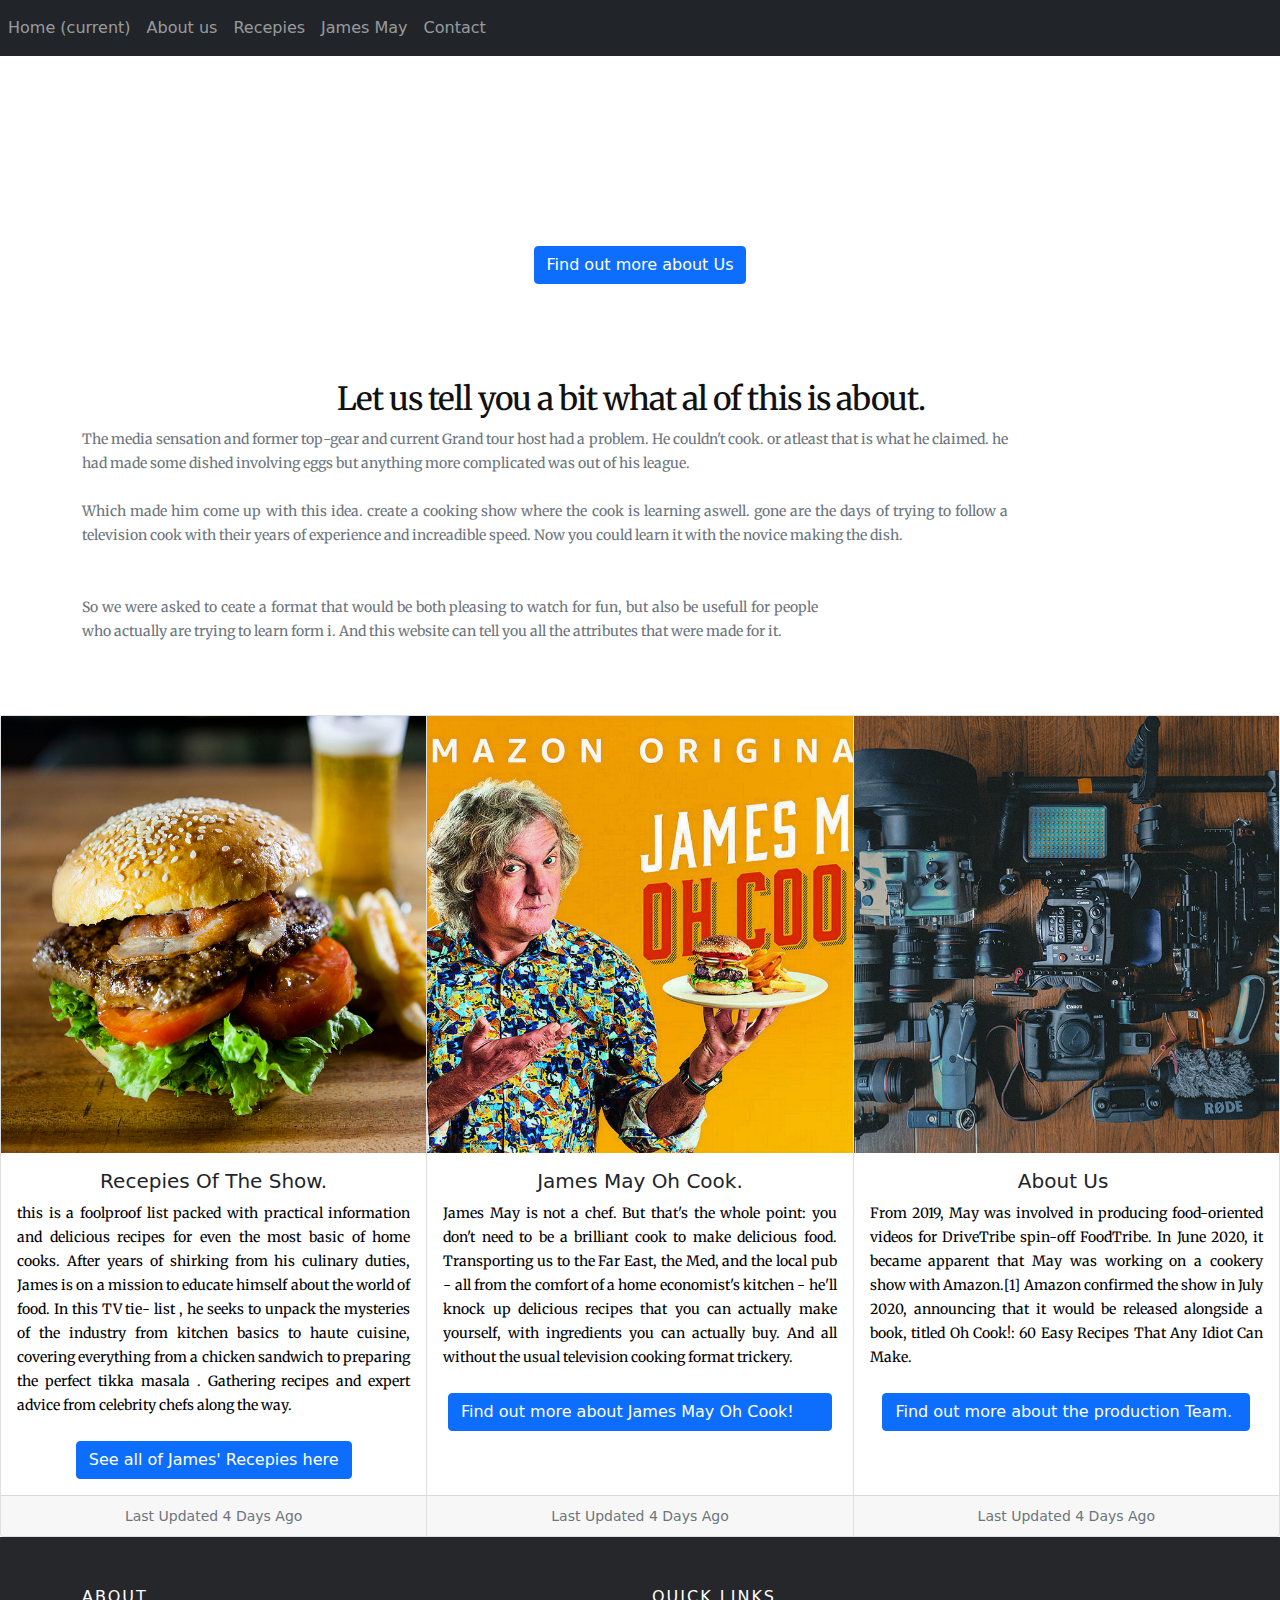
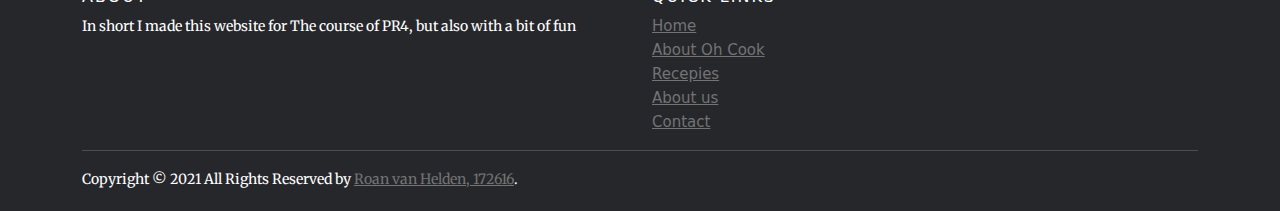
==== index.html @ 595c8e67 "upload 1" ====
<!doctype html>
<html lang="en">
<head>
<meta charset="utf-8">

<title>the final website</title>
<link href="css/bootstrap.min.css" rel="stylesheet" type="text/css">
<link href="css/finalwebsitecss.css" rel="stylesheet" type="text/css">
<link rel="preconnect" href="https://fonts.gstatic.com">
<link href="https://fonts.googleapis.com/css2?family=Merriweather:ital,wght@0,400;0,700;1,400&display=swap" rel="stylesheet">
</head>
<body>
	<nav class="navbar navbar-expand-lg navbar-dark bg-dark">
  <button class="navbar-toggler" type="button" data-toggle="collapse" data-target="#navbarSupportedContent" aria-controls="navbarSupportedContent" aria-expanded="false" aria-label="Toggle navigation">
    <span class="navbar-toggler-icon"></span>
  </button>

  <div class="collapse navbar-collapse" id="navbarSupportedContent">
    <ul class="navbar-nav mr-auto">
      <li class="nav-item active">
        <a class="nav-link" href="index.html">Home <span class="sr-only">(current)</span></a>
      </li>
       <li class="nav-item">
        <a class="nav-link" href="aboutus.html">About us</a>
      </li>
		 <li class="nav-item">
        <a class="nav-link" href="recepies.html">Recepies</a>
      </li>
		 <li class="nav-item">
        <a class="nav-link" href="jamesmayweb.html">James May</a>
		</li>
		 <li class="nav-item">
        <a class="nav-link" href="contactinformation.html">Contact</a>
		</li>
    </ul>
    
  </div>
</nav>
<div style="background: url(https://c1.wallpaperflare.com/preview/322/187/713/restaurant-bar-signs-rustic.jpg" class="jumbotron bg-cover text-white">
    <div class="container py-5 text-center">
        <h1 class="display-4 font-weight-bold" style="color: white">Welcome to the The James May Oh Cook production website!</h1>
        
            <a href="https://bootstrapious.com" class="text-white">
            </a>
     
      <a href="aboutus.html">
    <button type="button" class="btn btn-primary"> Find out more about Us</button>
		  </a>
    </div>
</div>
	<div class="container py-5">
    <h1 class="h2 font-weight-bold">Let us tell you a bit what al of this is about.&nbsp; &nbsp;</h1>
    <div class="row">
        <div class="col-lg-10 mb-4">
            <p class="font-italic text-muted">The media sensation and former top-gear and current Grand tour host had a problem. He couldn't cook. or atleast that is what he claimed. he had made some dished involving eggs but anything more complicated was out of his league.</p>
            <p class="font-italic text-muted">Which made him come up with this idea. create a cooking show where the cook is learning aswell. gone are the days of trying to follow a television cook with their years of experience and increadible speed. Now you could learn it with the novice making the dish.</p>
        </div>
        <div class="col-lg-8">
            <p class="font-italic text-muted">So we were asked to ceate a format that would be both pleasing to watch for fun, but also be usefull for people who actually are trying to learn form i. And this website can tell you all the attributes that were made for it.&nbsp; &nbsp; &nbsp;&nbsp; </p>
        </div>
    </div>
</div>
	<div class="card-group">
	<div class="card" style="width: 34rem;" align="center">
  <img class="img-fluid" src="images/Hamburger1.jpg" alt="Card image cap" style="width: 800px; height: 437px; object-fit: cover; object-position: 28% 0;">
	  <div class="card-body">
    <h5 class="card-title">Recepies Of The Show.</h5>
    <p class="card-text">this is a foolproof list packed with practical information and delicious recipes for even the most basic of home cooks. After years of shirking from his culinary duties, James is on a mission to educate himself about the world of food. In this TV tie- list , he seeks to unpack the mysteries of the industry from kitchen basics to haute cuisine, covering everything from a chicken sandwich to preparing the perfect tikka masala . Gathering recipes and expert advice from celebrity chefs along the way.</p>
    <a href="recepies.html">
      <button type="button" class="btn btn-primary"> See all of James' Recepies here</button>
		  </a>
  		</div>
			<div class="card-footer">
				<small class="text-muted"> Last Updated 4 Days Ago</small>
			</div>
	</div>
	<div class="card" style="width: 34rem;" align="center">
  <img class="img-fluid" src="images/jamesmayohcook.jpg" alt="Card image cap" style="width: 800px; height: 437px; object-fit: cover;">
	  <div class="card-body">
    <h5 class="card-title">James May Oh Cook.</h5>
    <p class="card-text">James May is not a chef. But that's the whole point: you don't need to be a brilliant cook to make delicious food. Transporting us to the Far East, the Med, and the local pub - all from the comfort of a home economist's kitchen - he'll knock up delicious recipes that you can actually make yourself, with ingredients you can actually buy. And all without the usual television cooking format trickery.</p>

	<a href="jamesmayweb.html">
    <button type="button" class="btn btn-primary"> Find out more about James May Oh Cook!&nbsp; &nbsp; &nbsp;</button>
		  </a>
  		</div>
			<div class="card-footer">
				<small class="text-muted"> Last Updated 4 Days Ago</small>
			</div>
	</div>
		<div class="card" style="width: 34rem;" align="center">
  <img class="img-fluid" src="images/productionequipment1.jpg" alt="Card image cap" style="width: 800px; height: 437px; object-fit: cover;">
  		<div class="card-body">
    <h5 class="card-title">About Us&nbsp;</h5>
    <p class="card-text">From 2019, May was involved in producing food-oriented videos for DriveTribe spin-off FoodTribe. In June 2020, it became apparent that May was working on a cookery show with Amazon.[1] Amazon confirmed the show in July 2020, announcing that it would be released alongside a book, titled Oh Cook!: 60 Easy Recipes That Any Idiot Can Make.</p>
    <a href="aboutus.html"> <button type="button" class="btn btn-primary">Find out more about the production Team.&nbsp;</button>
			</a>
  		</div>
			<div class="card-footer">
				<small class="text-muted"> Last Updated 4 Days Ago</small>
			</div>
	</div>
	</div>
	<footer class="site-footer">
      <div class="container">
        <div class="row">
          <div class="col-sm-12 col-md-6">
            <h6>About</h6>
            <p2 class="text-justify">In short I made this website for The course of PR4, but also with a bit of fun</p2>
          </div>

          <div class="col-xs-6 col-md-3">
            <h6>Quick Links</h6>
            <ul class="footer-links">
             <li><a href="index.html">Home</a></li>
              <li><a href="jamesmayweb.html">About Oh Cook</a></li>
				<li><a href="recepies.html">Recepies</a></li>
              <li><a href="aboutus.html">About us</a></li>
				<li><a href="contactinformation.html">Contact</a></li>
            </ul>
          </div>
        </div>
        <hr>
      </div>
      <div class="container">
        <div class="row">
          <div class="col-md-8 col-sm-6 col-xs-12">
            <p2 class="copyright-text">Copyright &copy; 2021 All Rights Reserved by 
         <a href="#">Roan van Helden, 172616</a>.
            </p2>
          </div>
        </div>
      </div>
</footer>
	<script src="js/jquery-3.6.0.slim.js"> </script>
	<script src="js/bootstrap.bundle.min.js"> </script>
</body>
</html>
---- css/finalwebsitecss.css ----
@charset "utf-8";

h1 {color: #111; font-family: 'Helvetica Neue', sans-serif; font-size: 55px;  letter-spacing: -1px; line-height: 1; text-align: center; font-family: 'Merriweather', serif;
	
}
h2{ color: #111; font-family: 'Open Sans', sans-serif; font-style: italic; font-size: 30px; font-weight: 300; line-height: 32px; margin: 0 0 30px; text-align: center; font-family: 'Merriweather', serif; 
		
}

h3{
	
}
h4{
	
}
p{ color: #000000; font-family: 'Helvetica Neue', sans-serif; font-size: 14px; line-height: 24px; margin: 0 0 24px; text-align: justify; text-justify: inter-word; 
font-family: 'Merriweather', serif;	
}
p2{color: #FFFFFF; font-family: 'Helvetica Neue', sans-serif; font-size: 14px; line-height: 24px; margin: 0 0 24px; text-align: justify; text-justify: inter-word;
font-family: 'Merriweather', serif;	
}
p3{color: #000000; font-family: 'Helvetica Neue', sans-serif; font-size: 20px; line-height: 24px; margin: 0 0 24px; text-align: justify; text-justify: inter-word; 
font-family: 'Merriweather', serif;
	
	
}
.page-holder {
  min-height: 100vh;
}

.bg-cover {
  background-size: cover !important;
}

body {
    min-height: 100vh;
}

.site-footer
{
  background-color:#26272b;
  padding:45px 0 20px;
  font-size:15px;
  line-height:24px;
  color:#737373;
}
.site-footer hr
{
  border-top-color:#bbb;
  opacity:0.5
}
.site-footer hr.small
{
  margin:20px 0
}
.site-footer h6
{
  color:#fff;
  font-size:16px;
  text-transform:uppercase;
  margin-top:5px;
  letter-spacing:2px
}
.site-footer a
{
  color:#737373;
}
.site-footer a:hover
{
  color:#3366cc;
  text-decoration:none;
}
.footer-links
{
  padding-left:0;
  list-style:none
}
.footer-links li
{
  display:block
}
.footer-links a
{
  color:#737373
}
.footer-links a:active,.footer-links a:focus,.footer-links a:hover
{
  color:#3366cc;
  text-decoration:none;
}
.footer-links.inline li
{
  display:inline-block
}
.copyright-text
{
  margin:0
}
@media (max-width:991px)
{
  .site-footer [class^=col-]
  {
    margin-bottom:30px
  }
}
@media (max-width:767px)
{
  .site-footer
  {
    padding-bottom:0
  }
  .site-footer .copyright-text,.site-footer .social-icons
  {
    text-align:center
  }
}



.row.heading h2 {
    color: #000000;
    font-size: 52.52px;
    line-height: 95px;
    font-weight: 400;
    text-align: center;
    margin: 0 0 40px;
    padding-bottom: 20px;
    text-transform: uppercase;
}
ul{
  margin:0;
  padding:0;
  list-style:none;
}
.heading.heading-icon {
    display: block;
}
.padding-lg {
	display: block;
	padding-top: 60px;
	padding-bottom: 60px;
}
.practice-area.padding-lg {
    padding-bottom: 55px;
    padding-top: 55px;
}
.practice-area .inner{ 
     border:1px solid #999999; 
	 text-align:center; 
	 margin-bottom:28px; 
	 padding:40px 25px;
}
.our-webcoderskull .cnt-block:hover {
    box-shadow: 0px 0px 10px rgba(0,0,0,0.3);
    border: 0;
}
.practice-area .inner h3{ 
    color:#3c3c3c; 
	font-size:24px; 
	font-weight:500;
	font-family: 'Poppins', sans-serif;
	padding: 10px 0;
}
.practice-area .inner p{ 
    font-size:14px; 
	line-height:22px; 
	font-weight:400;
}
.practice-area .inner img{
	display:inline-block;
}


.our-webcoderskull .cnt-block{ 
   float:left; 
   width:100%; 
   background:#fff; 
   padding:30px 20px; 
   text-align:center; 
   border:2px solid #d5d5d5;
   margin: 0 0 28px;
}
.our-webcoderskull .cnt-block figure{
   width:148px; 
   height:148px; 
   border-radius:100%; 
   display:inline-block;
   margin-bottom: 15px;
}
.our-webcoderskull .cnt-block img{ 
   width:148px; 
   height:148px; 
   border-radius:100%; 
}
.our-webcoderskull .cnt-block h3{ 
   color:#2a2a2a; 
   font-size:20px; 
   font-weight:500; 
   padding:6px 0;
   text-transform:uppercase;
}
.our-webcoderskull .cnt-block h3 a{
  text-decoration:none;
	color:#2a2a2a;
}
.our-webcoderskull .cnt-block h3 a:hover{
	color:#337ab7;
}
.our-webcoderskull .cnt-block p{ 
   color:#2a2a2a; 
   font-size:13px; 
   line-height:20px; 
   font-weight:400;
}
.our-webcoderskull .cnt-block .follow-us{
	margin:20px 0 0;
}
.our-webcoderskull .cnt-block .follow-us li{ 
    display:inline-block; 
	width:auto; 
	margin:0 5px;
}
.our-webcoderskull .cnt-block .follow-us li .fa{ 
   font-size:24px; 
   color:#767676;
}
.our-webcoderskull .cnt-block .follow-us li .fa:hover{ 
   color:#025a8e;
}
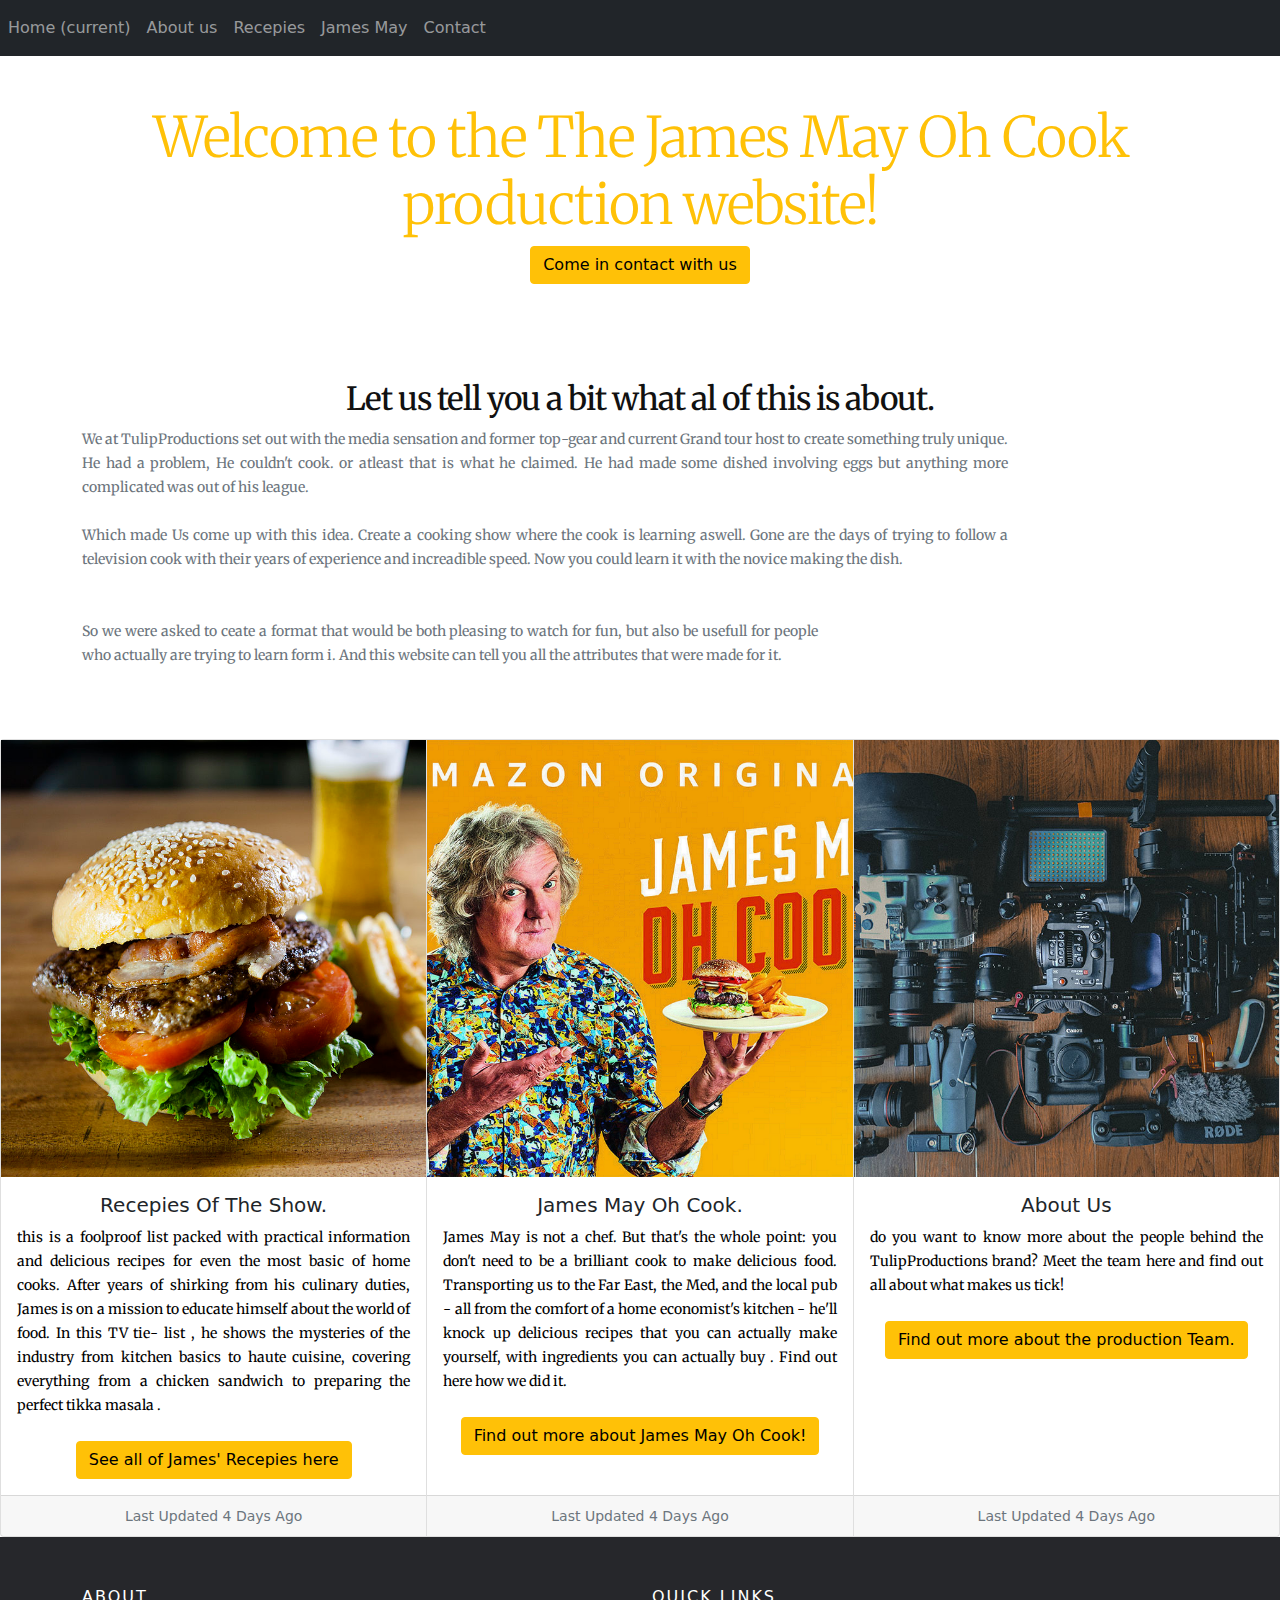
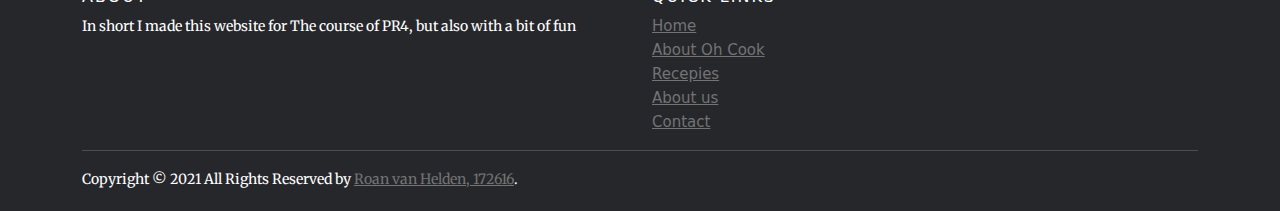
==== commit 81c12686: "update 1" ====
--- a/index.html
+++ b/index.html
@@ -38,22 +38,22 @@
 </nav>
 <div style="background: url(https://c1.wallpaperflare.com/preview/322/187/713/restaurant-bar-signs-rustic.jpg" class="jumbotron bg-cover text-white">
     <div class="container py-5 text-center">
-        <h1 class="display-4 font-weight-bold" style="color: white">Welcome to the The James May Oh Cook production website!</h1>
+        <h1 class="display-4 font-weight-bold" style="color: #FFC107"> Welcome to the The James May Oh Cook production website!</h1>
         
             <a href="https://bootstrapious.com" class="text-white">
             </a>
      
-      <a href="aboutus.html">
-    <button type="button" class="btn btn-primary"> Find out more about Us</button>
+      <a href="contactinformation.html">
+    <button type="button" class="btn btn-warning"> Come in contact with us</button>
 		  </a>
     </div>
 </div>
 	<div class="container py-5">
-    <h1 class="h2 font-weight-bold">Let us tell you a bit what al of this is about.&nbsp; &nbsp;</h1>
+    <h1 class="h2 font-weight-bold">Let us tell you a bit what al of this is about.</h1>
     <div class="row">
         <div class="col-lg-10 mb-4">
-            <p class="font-italic text-muted">The media sensation and former top-gear and current Grand tour host had a problem. He couldn't cook. or atleast that is what he claimed. he had made some dished involving eggs but anything more complicated was out of his league.</p>
-            <p class="font-italic text-muted">Which made him come up with this idea. create a cooking show where the cook is learning aswell. gone are the days of trying to follow a television cook with their years of experience and increadible speed. Now you could learn it with the novice making the dish.</p>
+            <p class="font-italic text-muted">We at TulipProductions set out with the media sensation and former top-gear and current Grand tour host to create something truly unique. He had a problem, He couldn't cook. or atleast that is what he claimed. He had made some dished involving eggs but anything more complicated was out of his league.</p>
+            <p class="font-italic text-muted">Which made Us come up with this idea. Create a cooking show where the cook is learning aswell. Gone are the days of trying to follow a television cook with their years of experience and increadible speed. Now you could learn it with the novice making the dish.</p>
         </div>
         <div class="col-lg-8">
             <p class="font-italic text-muted">So we were asked to ceate a format that would be both pleasing to watch for fun, but also be usefull for people who actually are trying to learn form i. And this website can tell you all the attributes that were made for it.&nbsp; &nbsp; &nbsp;&nbsp; </p>
@@ -65,9 +65,9 @@
   <img class="img-fluid" src="images/Hamburger1.jpg" alt="Card image cap" style="width: 800px; height: 437px; object-fit: cover; object-position: 28% 0;">
 	  <div class="card-body">
     <h5 class="card-title">Recepies Of The Show.</h5>
-    <p class="card-text">this is a foolproof list packed with practical information and delicious recipes for even the most basic of home cooks. After years of shirking from his culinary duties, James is on a mission to educate himself about the world of food. In this TV tie- list , he seeks to unpack the mysteries of the industry from kitchen basics to haute cuisine, covering everything from a chicken sandwich to preparing the perfect tikka masala . Gathering recipes and expert advice from celebrity chefs along the way.</p>
+    <p class="card-text">this is a foolproof list packed with practical information and delicious recipes for even the most basic of home cooks. After years of shirking from his culinary duties, James is on a mission to educate himself about the world of food. In this TV tie- list , he shows the mysteries of the industry from kitchen basics to haute cuisine, covering everything from a chicken sandwich to preparing the perfect tikka masala .</p>
     <a href="recepies.html">
-      <button type="button" class="btn btn-primary"> See all of James' Recepies here</button>
+      <button type="button" class="btn btn btn-warning"> See all of James' Recepies here</button>
 		  </a>
   		</div>
 			<div class="card-footer">
@@ -78,10 +78,10 @@
   <img class="img-fluid" src="images/jamesmayohcook.jpg" alt="Card image cap" style="width: 800px; height: 437px; object-fit: cover;">
 	  <div class="card-body">
     <h5 class="card-title">James May Oh Cook.</h5>
-    <p class="card-text">James May is not a chef. But that's the whole point: you don't need to be a brilliant cook to make delicious food. Transporting us to the Far East, the Med, and the local pub - all from the comfort of a home economist's kitchen - he'll knock up delicious recipes that you can actually make yourself, with ingredients you can actually buy. And all without the usual television cooking format trickery.</p>
+    <p class="card-text">James May is not a chef. But that's the whole point: you don't need to be a brilliant cook to make delicious food. Transporting us to the Far East, the Med, and the local pub - all from the comfort of a home economist's kitchen - he'll knock up delicious recipes that you can actually make yourself, with ingredients you can actually buy . Find out here how we did it.</p>
 
 	<a href="jamesmayweb.html">
-    <button type="button" class="btn btn-primary"> Find out more about James May Oh Cook!&nbsp; &nbsp; &nbsp;</button>
+    <button type="button" class="btn btn-warning"> Find out more about James May Oh Cook!</button>
 		  </a>
   		</div>
 			<div class="card-footer">
@@ -91,9 +91,9 @@
 		<div class="card" style="width: 34rem;" align="center">
   <img class="img-fluid" src="images/productionequipment1.jpg" alt="Card image cap" style="width: 800px; height: 437px; object-fit: cover;">
   		<div class="card-body">
-    <h5 class="card-title">About Us&nbsp;</h5>
-    <p class="card-text">From 2019, May was involved in producing food-oriented videos for DriveTribe spin-off FoodTribe. In June 2020, it became apparent that May was working on a cookery show with Amazon.[1] Amazon confirmed the show in July 2020, announcing that it would be released alongside a book, titled Oh Cook!: 60 Easy Recipes That Any Idiot Can Make.</p>
-    <a href="aboutus.html"> <button type="button" class="btn btn-primary">Find out more about the production Team.&nbsp;</button>
+    <h5 class="card-title">About Us</h5>
+    <p class="card-text">do you want to know more about the people behind the TulipProductions brand? Meet the team here and find out all about what makes us tick!&nbsp; &nbsp; &nbsp; &nbsp; &nbsp;&nbsp;</p>
+    <a href="aboutus.html"> <button type="button" class="btn btn-warning">Find out more about the production Team.</button>
 			</a>
   		</div>
 			<div class="card-footer">
@@ -126,7 +126,7 @@
         <div class="row">
           <div class="col-md-8 col-sm-6 col-xs-12">
             <p2 class="copyright-text">Copyright &copy; 2021 All Rights Reserved by 
-         <a href="#">Roan van Helden, 172616</a>.
+         <a href="https://www.youtube.com/watch?v=dQw4w9WgXcQ">Roan van Helden, 172616</a>.
             </p2>
           </div>
         </div>
--- a/css/finalwebsitecss.css
+++ b/css/finalwebsitecss.css
@@ -3,16 +3,8 @@
 h1 {color: #111; font-family: 'Helvetica Neue', sans-serif; font-size: 55px;  letter-spacing: -1px; line-height: 1; text-align: center; font-family: 'Merriweather', serif;
 	
 }
-h2{ color: #111; font-family: 'Open Sans', sans-serif; font-style: italic; font-size: 30px; font-weight: 300; line-height: 32px; margin: 0 0 30px; text-align: center; font-family: 'Merriweather', serif; 
+h2{ color: #111; font-family: 'Open Sans', sans-serif; font-style: italic; font-size: 30px; font-weight: 300; line-height: 32px; margin: 0 0 30px; text-align: center; font-family: 'Merriweather', serif; }
 		
-}
-
-h3{
-	
-}
-h4{
-	
-}
 p{ color: #000000; font-family: 'Helvetica Neue', sans-serif; font-size: 14px; line-height: 24px; margin: 0 0 24px; text-align: justify; text-justify: inter-word; 
 font-family: 'Merriweather', serif;	
 }
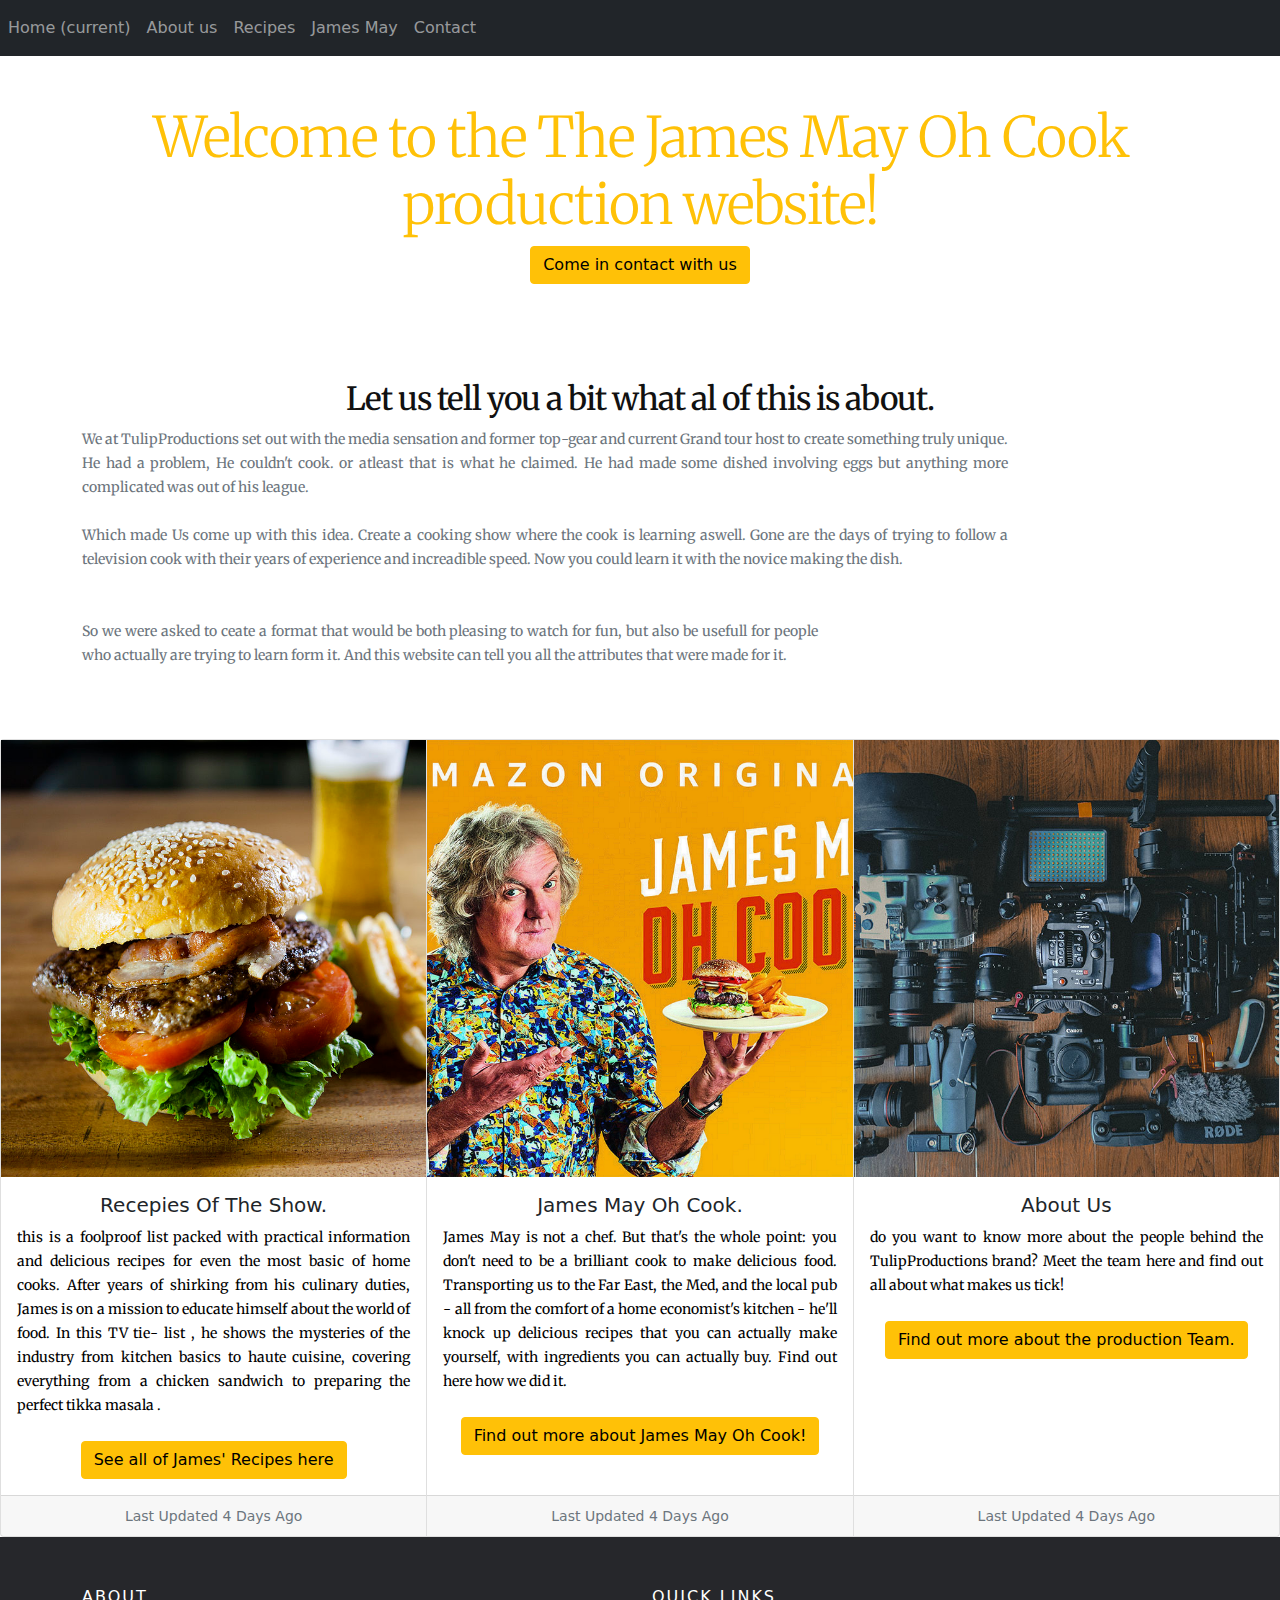
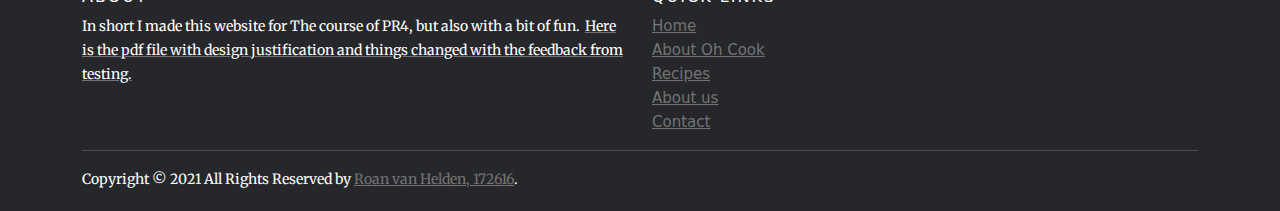
==== commit ed86ab7b: "update 4" ====
--- a/index.html
+++ b/index.html
@@ -24,7 +24,7 @@
         <a class="nav-link" href="aboutus.html">About us</a>
       </li>
 		 <li class="nav-item">
-        <a class="nav-link" href="recepies.html">Recepies</a>
+        <a class="nav-link" href="recepies.html">Recipes</a>
       </li>
 		 <li class="nav-item">
         <a class="nav-link" href="jamesmayweb.html">James May</a>
@@ -36,6 +36,7 @@
     
   </div>
 </nav>
+	<header>
 <div style="background: url(https://c1.wallpaperflare.com/preview/322/187/713/restaurant-bar-signs-rustic.jpg" class="jumbotron bg-cover text-white">
     <div class="container py-5 text-center">
         <h1 class="display-4 font-weight-bold" style="color: #FFC107"> Welcome to the The James May Oh Cook production website!</h1>
@@ -48,6 +49,7 @@
 		  </a>
     </div>
 </div>
+	</header>
 	<div class="container py-5">
     <h1 class="h2 font-weight-bold">Let us tell you a bit what al of this is about.</h1>
     <div class="row">
@@ -56,7 +58,7 @@
             <p class="font-italic text-muted">Which made Us come up with this idea. Create a cooking show where the cook is learning aswell. Gone are the days of trying to follow a television cook with their years of experience and increadible speed. Now you could learn it with the novice making the dish.</p>
         </div>
         <div class="col-lg-8">
-            <p class="font-italic text-muted">So we were asked to ceate a format that would be both pleasing to watch for fun, but also be usefull for people who actually are trying to learn form i. And this website can tell you all the attributes that were made for it.&nbsp; &nbsp; &nbsp;&nbsp; </p>
+            <p class="font-italic text-muted">So we were asked to ceate a format that would be both pleasing to watch for fun, but also be usefull for people who actually are trying to learn form it. And this website can tell you all the attributes that were made for it.</p>
         </div>
     </div>
 </div>
@@ -67,7 +69,7 @@
     <h5 class="card-title">Recepies Of The Show.</h5>
     <p class="card-text">this is a foolproof list packed with practical information and delicious recipes for even the most basic of home cooks. After years of shirking from his culinary duties, James is on a mission to educate himself about the world of food. In this TV tie- list , he shows the mysteries of the industry from kitchen basics to haute cuisine, covering everything from a chicken sandwich to preparing the perfect tikka masala .</p>
     <a href="recepies.html">
-      <button type="button" class="btn btn btn-warning"> See all of James' Recepies here</button>
+      <button type="button" class="btn btn btn-warning"> See all of James' Recipes here</button>
 		  </a>
   		</div>
 			<div class="card-footer">
@@ -78,7 +80,7 @@
   <img class="img-fluid" src="images/jamesmayohcook.jpg" alt="Card image cap" style="width: 800px; height: 437px; object-fit: cover;">
 	  <div class="card-body">
     <h5 class="card-title">James May Oh Cook.</h5>
-    <p class="card-text">James May is not a chef. But that's the whole point: you don't need to be a brilliant cook to make delicious food. Transporting us to the Far East, the Med, and the local pub - all from the comfort of a home economist's kitchen - he'll knock up delicious recipes that you can actually make yourself, with ingredients you can actually buy . Find out here how we did it.</p>
+    <p class="card-text">James May is not a chef. But that's the whole point: you don't need to be a brilliant cook to make delicious food. Transporting us to the Far East, the Med, and the local pub - all from the comfort of a home economist's kitchen - he'll knock up delicious recipes that you can actually make yourself, with ingredients you can actually buy. Find out here how we did it.</p>
 
 	<a href="jamesmayweb.html">
     <button type="button" class="btn btn-warning"> Find out more about James May Oh Cook!</button>
@@ -106,7 +108,8 @@
         <div class="row">
           <div class="col-sm-12 col-md-6">
             <h6>About</h6>
-            <p2 class="text-justify">In short I made this website for The course of PR4, but also with a bit of fun</p2>
+            <p2>In short I made this website for The course of PR4, but also with a bit of fun.</p2>
+			  <a href="aaa word doc/final website feedback and design justification.pdf"><p2>Here is the pdf file with design justification and things changed with the feedback from testing.</p2></a>
           </div>
 
           <div class="col-xs-6 col-md-3">
@@ -114,7 +117,7 @@
             <ul class="footer-links">
              <li><a href="index.html">Home</a></li>
               <li><a href="jamesmayweb.html">About Oh Cook</a></li>
-				<li><a href="recepies.html">Recepies</a></li>
+				<li><a href="recepies.html">Recipes</a></li>
               <li><a href="aboutus.html">About us</a></li>
 				<li><a href="contactinformation.html">Contact</a></li>
             </ul>
@@ -125,7 +128,7 @@
       <div class="container">
         <div class="row">
           <div class="col-md-8 col-sm-6 col-xs-12">
-            <p2 class="copyright-text">Copyright &copy; 2021 All Rights Reserved by 
+            <p2>Copyright &copy; 2021 All Rights Reserved by 
          <a href="https://www.youtube.com/watch?v=dQw4w9WgXcQ">Roan van Helden, 172616</a>.
             </p2>
           </div>
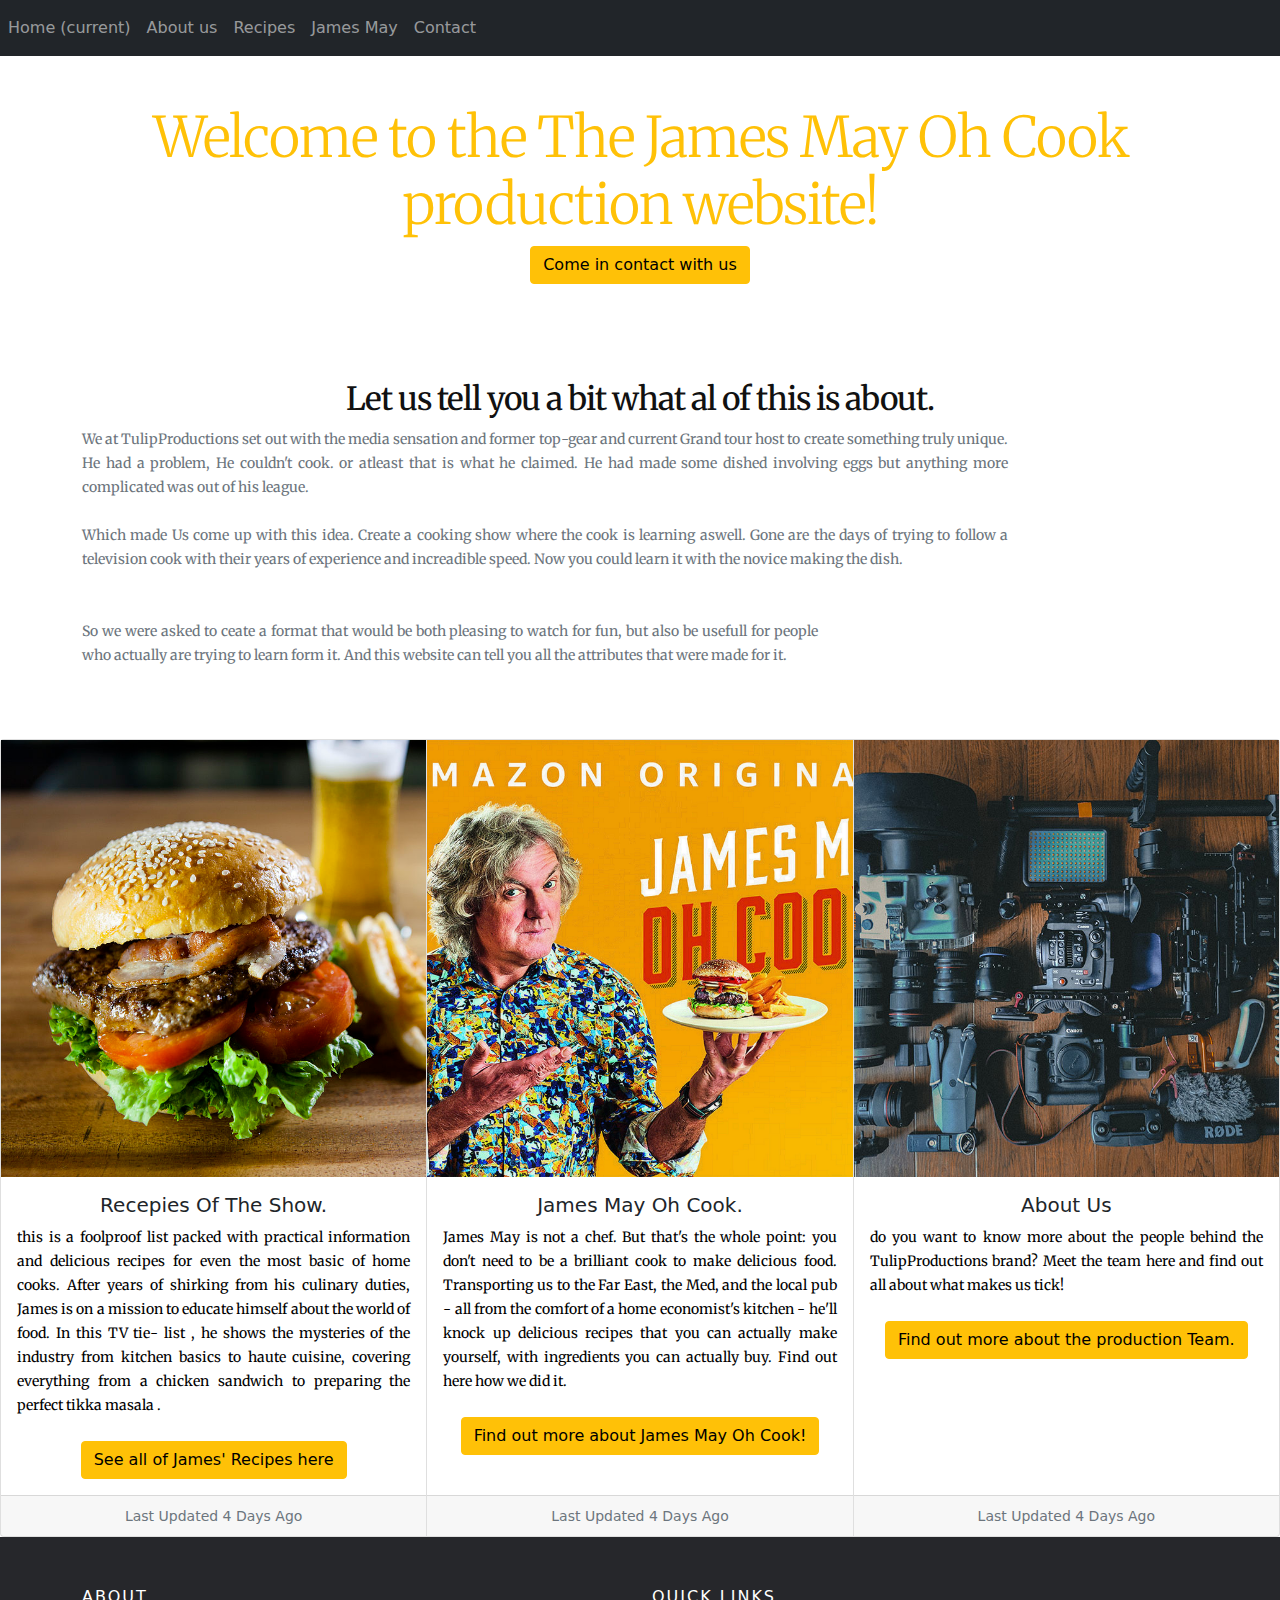
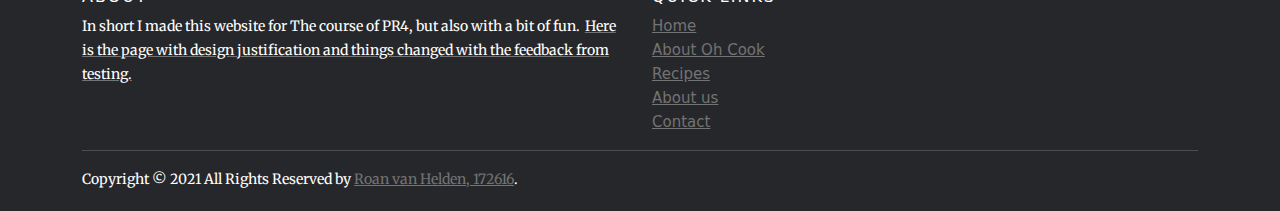
==== commit 23e1d368: "update 5" ====
--- a/index.html
+++ b/index.html
@@ -109,7 +109,7 @@
           <div class="col-sm-12 col-md-6">
             <h6>About</h6>
             <p2>In short I made this website for The course of PR4, but also with a bit of fun.</p2>
-			  <a href="aaa word doc/final website feedback and design justification.pdf"><p2>Here is the pdf file with design justification and things changed with the feedback from testing.</p2></a>
+			  <a href="design justification.html"><p2>Here is the page with design justification and things changed with the feedback from testing.</p2></a>
           </div>
 
           <div class="col-xs-6 col-md-3">
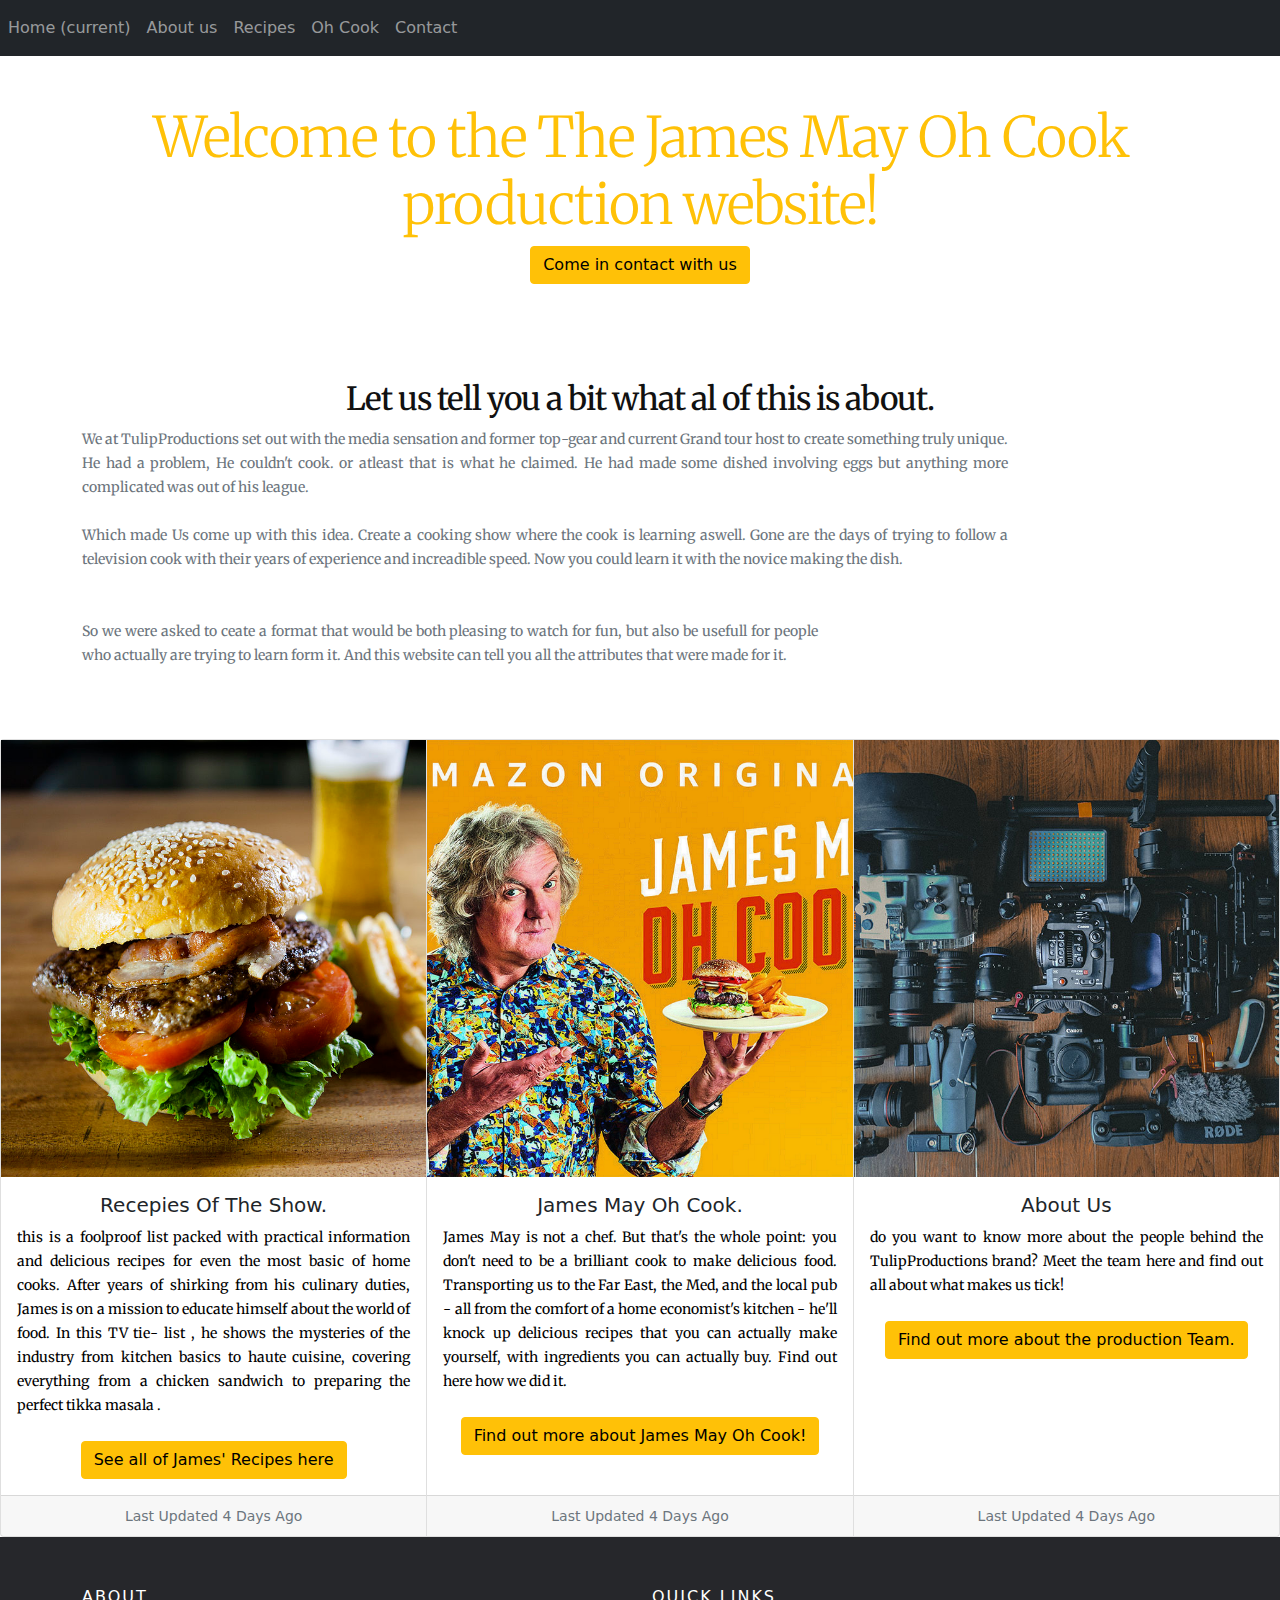
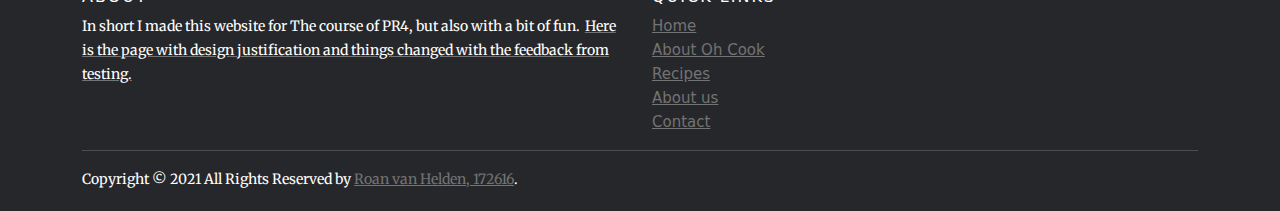
==== commit fa4a10c4: "update 6" ====
--- a/index.html
+++ b/index.html
@@ -27,7 +27,7 @@
         <a class="nav-link" href="recepies.html">Recipes</a>
       </li>
 		 <li class="nav-item">
-        <a class="nav-link" href="jamesmayweb.html">James May</a>
+        <a class="nav-link" href="jamesmayweb.html">Oh Cook</a>
 		</li>
 		 <li class="nav-item">
         <a class="nav-link" href="contactinformation.html">Contact</a>
